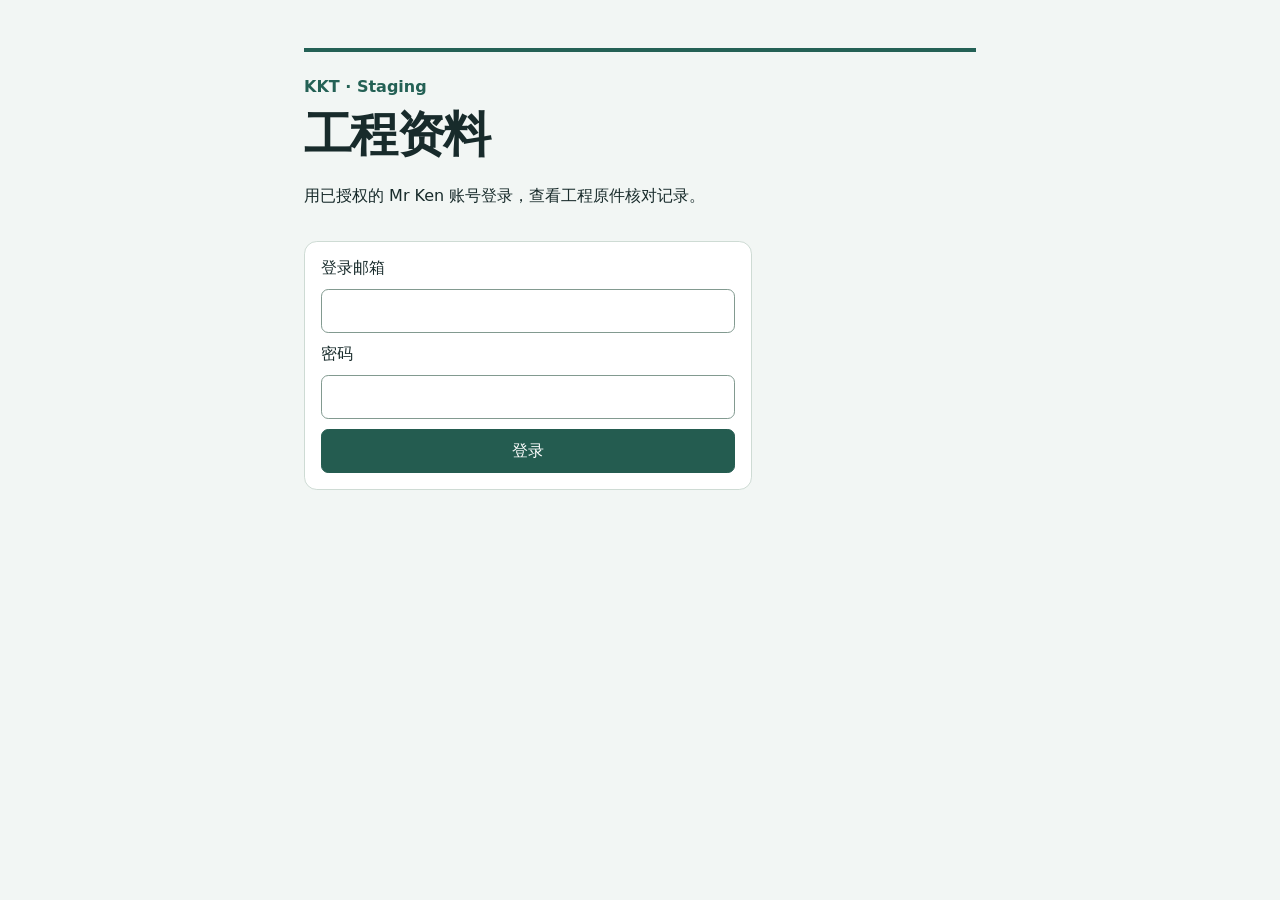
==== ken-mobile-staging.html @ 74577dd8 "Add protected Ken Mobile Staging review entry" ====
<!doctype html>
<html lang="zh-Hans">
<head>
  <meta charset="utf-8">
  <meta name="viewport" content="width=device-width, initial-scale=1">
  <meta name="robots" content="noindex, nofollow">
  <meta name="referrer" content="no-referrer">
  <meta http-equiv="Content-Security-Policy" content="default-src 'none'; script-src 'self'; style-src 'self'; connect-src https://qacmlpqtiwwmrypxnnlp.supabase.co; base-uri 'none'; form-action 'none'; object-src 'none'">
  <title>Mr Ken Mobile · 工程资料</title>
  <link rel="stylesheet" href="./ken-mobile-staging.css">
  <script src="./ken-mobile-staging.js" defer></script>
</head>
<body>
  <main>
    <header>
      <p class="eyebrow">KKT · Staging</p>
      <h1>工程资料</h1>
      <p>用已授权的 Mr Ken 账号登录，查看工程原件核对记录。</p>
    </header>

    <form id="signin">
      <label for="email">登录邮箱</label>
      <input id="email" type="email" maxlength="320" autocomplete="username" required>
      <label for="password">密码</label>
      <input id="password" type="password" maxlength="256" autocomplete="current-password" required>
      <button id="enter" type="submit">登录</button>
    </form>

    <p id="status" role="status" aria-live="polite"></p>
    <section id="results" aria-labelledby="heading" hidden>
      <div class="bar">
        <h2 id="heading">项目原件记录</h2>
        <button id="signout" type="button">登出</button>
      </div>
      <ul id="updates"></ul>
    </section>
  </main>
</body>
</html>
---- ken-mobile-staging.css ----
:root{color-scheme:light;font-family:Inter,system-ui,sans-serif;color:#182b2b;background:#f2f6f4}
*{box-sizing:border-box}
body{margin:0}
main{max-width:48rem;margin:auto;padding:clamp(1.25rem,5vw,3rem)}
header{padding:1.4rem 0 1rem;border-top:.25rem solid #246155}
h1{margin:.2rem 0;font-size:clamp(2rem,7vw,3rem);letter-spacing:-.035em}
h2{font-size:1.2rem;margin:0}
p{line-height:1.6}
.eyebrow{color:#246155;font-weight:700;margin:0}
form,li{background:white;border:1px solid #cedbd4;border-radius:.8rem;padding:1rem}
form{display:grid;gap:.65rem;max-width:28rem}
input,button{min-height:44px;font:inherit;border-radius:.45rem}
input{padding:.6rem;border:1px solid #829a90}
button{border:1px solid #245c50;background:#245c50;color:white;padding:.45rem 1rem;cursor:pointer}
button:disabled{opacity:.6;cursor:wait}
input:focus-visible,button:focus-visible{outline:3px solid #ad571a;outline-offset:3px}
.bar{display:flex;justify-content:space-between;align-items:center;gap:1rem}
ul{padding:0;list-style:none;display:grid;gap:.75rem}
li p{margin:.55rem 0 0;overflow-wrap:anywhere}
time{font-size:.88rem;color:#4b635b;display:block;margin-top:.25rem}
[hidden]{display:none!important}
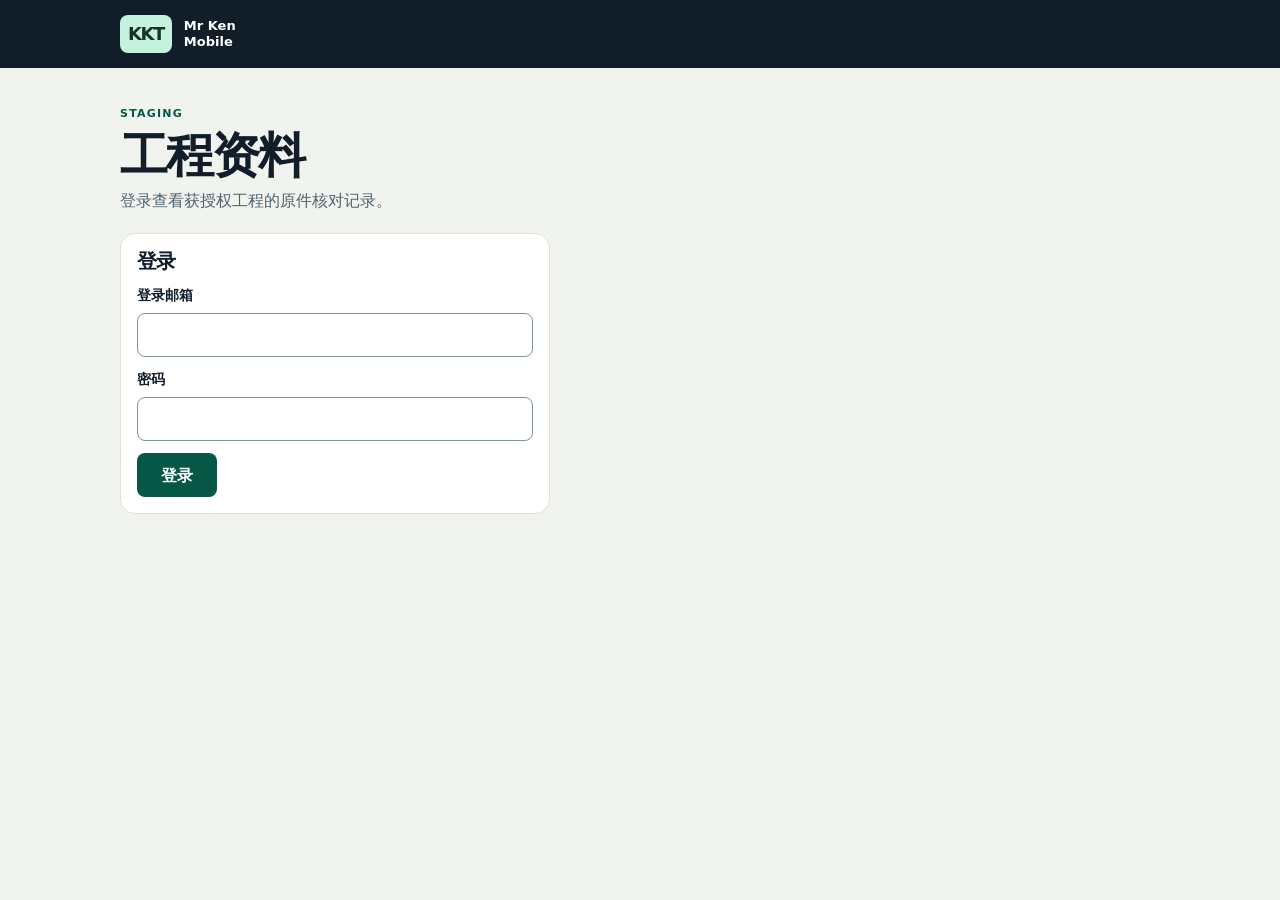
==== commit 53262b12: "Use dashboard layout on protected Ken Mobile Staging" ====
--- a/ken-mobile-staging.html
+++ b/ken-mobile-staging.html
@@ -2,23 +2,39 @@
 <html lang="zh-Hans">
 <head>
   <meta charset="utf-8">
-  <meta name="viewport" content="width=device-width, initial-scale=1">
+  <meta name="viewport" content="width=device-width,initial-scale=1,viewport-fit=cover">
+  <meta name="theme-color" content="#111d29">
+  <meta name="apple-mobile-web-app-capable" content="yes">
+  <meta name="apple-mobile-web-app-title" content="Mr Ken Mobile">
   <meta name="robots" content="noindex, nofollow">
   <meta name="referrer" content="no-referrer">
-  <meta http-equiv="Content-Security-Policy" content="default-src 'none'; script-src 'self'; style-src 'self'; connect-src https://qacmlpqtiwwmrypxnnlp.supabase.co; base-uri 'none'; form-action 'none'; object-src 'none'">
+  <meta http-equiv="Content-Security-Policy" content="default-src 'none'; script-src 'self'; style-src 'self'; img-src 'self'; connect-src https://qacmlpqtiwwmrypxnnlp.supabase.co; base-uri 'none'; form-action 'none'; object-src 'none'">
   <title>Mr Ken Mobile · 工程资料</title>
+  <link rel="icon" href="./icon.png">
+  <link rel="apple-touch-icon" href="./icon.png">
+  <link rel="stylesheet" href="./styles.css">
   <link rel="stylesheet" href="./ken-mobile-staging.css">
   <script src="./ken-mobile-staging.js" defer></script>
 </head>
 <body>
+  <header class="top">
+    <div class="top-in">
+      <a class="brand" href="#overview"><span>KKT</span><b>Mr Ken<br>Mobile</b></a>
+      <button class="quiet" id="signout" type="button" hidden>登出</button>
+    </div>
+  </header>
+
   <main>
-    <header>
-      <p class="eyebrow">KKT · Staging</p>
-      <h1>工程资料</h1>
-      <p>用已授权的 Mr Ken 账号登录，查看工程原件核对记录。</p>
-    </header>
+    <section class="hero" id="overview" aria-labelledby="overview-title">
+      <div>
+        <p class="eyebrow">STAGING</p>
+        <h1 id="overview-title">工程资料</h1>
+        <p class="sub" id="intro">登录查看获授权工程的原件核对记录。</p>
+      </div>
+    </section>
 
-    <form id="signin">
+    <form class="card login-card" id="signin" aria-labelledby="signin-title">
+      <h2 id="signin-title">登录</h2>
       <label for="email">登录邮箱</label>
       <input id="email" type="email" maxlength="320" autocomplete="username" required>
       <label for="password">密码</label>
@@ -26,14 +42,45 @@
       <button id="enter" type="submit">登录</button>
     </form>
 
-    <p id="status" role="status" aria-live="polite"></p>
-    <section id="results" aria-labelledby="heading" hidden>
-      <div class="bar">
-        <h2 id="heading">项目原件记录</h2>
-        <button id="signout" type="button">登出</button>
-      </div>
-      <ul id="updates"></ul>
-    </section>
+    <p class="status" id="status" role="status" aria-live="polite"></p>
+
+    <div id="results" hidden>
+      <nav class="tabs" aria-label="工程资料导航">
+        <a href="#overview">概览</a>
+        <a href="#records">原件记录</a>
+      </nav>
+
+      <section class="metrics" aria-label="工程资料概览">
+        <div class="metric">
+          <h2>原件记录</h2>
+          <strong id="record-count">—</strong>
+        </div>
+        <div class="metric">
+          <h2>工程</h2>
+          <strong id="project-count">—</strong>
+        </div>
+        <div class="metric">
+          <h2>最新原件日期</h2>
+          <strong id="latest-date">—</strong>
+        </div>
+      </section>
+
+      <section class="card" id="records" aria-labelledby="records-title">
+        <div class="section-head">
+          <div>
+            <h2 id="records-title">项目原件记录</h2>
+            <p class="meta" id="filter-count" aria-live="polite"></p>
+          </div>
+          <label for="project-filter">选择工程
+            <select id="project-filter">
+              <option value="">全部工程</option>
+            </select>
+          </label>
+        </div>
+        <ul class="update-list" id="updates"></ul>
+        <p class="sub empty" id="empty" hidden>此账号暂无授权的工程记录。</p>
+      </section>
+    </div>
   </main>
 </body>
 </html>
--- a/styles.css
+++ b/styles.css
@@ -0,0 +1,8 @@
+:root{color-scheme:light;--ink:#111d29;--muted:#4e6370;--paper:#f1f3ef;--line:#dbe2dd;--green:#075747;--warm:#fff1d5;--white:#fff;font-family:Inter,system-ui,-apple-system,BlinkMacSystemFont,"Segoe UI",sans-serif}
+*{box-sizing:border-box}html{scroll-padding-top:88px}body{margin:0;background:var(--paper);color:var(--ink);line-height:1.45}button,select,a{touch-action:manipulation}a{color:inherit}button,select{font:inherit}button{cursor:pointer}button:disabled{cursor:default;opacity:.6}button:focus-visible,a:focus-visible,select:focus-visible{outline:3px solid #008f75;outline-offset:3px}
+.top{background:var(--ink);color:var(--white);padding-top:env(safe-area-inset-top);position:sticky;z-index:2;top:0}.top-in{max-width:1080px;margin:auto;min-height:68px;display:flex;align-items:center;justify-content:space-between;gap:12px;padding:8px max(20px,env(safe-area-inset-right)) 8px max(20px,env(safe-area-inset-left))}.brand{display:flex;gap:12px;align-items:center;text-decoration:none;font-size:13px;line-height:1.2}.brand span{background:#c4f2dc;color:#163429;padding:8px;border-radius:8px;font-size:18px;font-weight:850;letter-spacing:-.08em}.quiet{background:none;border:1px solid #71828d;color:white;border-radius:999px;padding:9px 14px;min-height:44px;font-size:14px}
+main{max-width:1080px;margin:auto;padding:28px max(20px,env(safe-area-inset-right)) 22px max(20px,env(safe-area-inset-left))}.hero{display:flex;align-items:end;justify-content:space-between;gap:18px;padding:10px 0 20px}.eyebrow{font-size:11px;color:var(--green);font-weight:800;letter-spacing:.11em;margin:0 0 8px}h1,h2,p{margin-top:0}h1{font-size:clamp(1.75rem,5.3vw,3rem);letter-spacing:-.045em;line-height:1.05;margin-bottom:9px}h2{font-size:1.27rem;line-height:1.15;letter-spacing:-.025em;margin-bottom:10px}.sub{color:var(--muted);margin:0}.sync{display:grid;min-width:max-content;color:var(--muted);font-size:12px}.sync b{color:var(--ink)}.sync time{font-variant-numeric:tabular-nums}.tabs{display:flex;gap:10px;margin:0 0 14px}.tabs a{display:grid;place-items:center;text-decoration:none;min-height:44px;padding:0 16px;border-radius:999px;background:#e1e8e3;font-weight:700;font-size:14px}.tabs a:first-child{background:var(--green);color:white}
+.metrics,.operations{display:grid;grid-template-columns:repeat(3,minmax(0,1fr));gap:12px;margin-bottom:14px}.metric,.mini,.card{background:var(--white);border:1px solid var(--line);border-radius:15px;padding:16px}.metric>strong{font-size:clamp(1.02rem,3vw,1.55rem);display:block;margin:7px 0 1px;letter-spacing:-.035em}.metric>span,.mini>span,.meta{font-size:12px;color:var(--muted)}.metric h2,.mini h2{font-size:.9rem;margin:0}.metric:first-child{background:var(--warm);border-color:#ebd5a9}.card{margin-bottom:14px}.section-head{display:flex;align-items:end;justify-content:space-between;gap:10px;margin-bottom:10px}.section-head h2{margin-bottom:0}.section-head label{font-size:12px;color:var(--muted)}select{display:block;min-height:44px;border:1px solid #83968c;border-radius:8px;background:white;color:var(--ink);padding:5px 7px;max-width:100%}
+.claim{width:100%;display:grid;grid-template-columns:1fr auto;gap:6px;align-items:center;text-align:left;border:0;border-top:1px solid var(--line);background:white;color:var(--ink);padding:13px 2px;min-height:70px}.claim:hover{background:#f4faf7}.claim b,.claim small{display:block}.claim small{color:var(--muted);margin-top:3px}.claim .total{text-align:right;font-weight:750;font-variant-numeric:tabular-nums}.pill{display:inline-block;background:#e8f4ed;color:var(--green);padding:3px 8px;border-radius:999px;font-size:11px}.mini p{margin:8px 0 4px}.mini h2{min-height:2em}.rent{padding:10px 0;border-top:1px solid var(--line)}.rent p{margin:0}footer{max-width:1080px;margin:auto;padding:0 20px max(16px,env(safe-area-inset-bottom));color:var(--muted);font-size:13px}
+dialog{border:1px solid var(--line);border-radius:16px;width:min(calc(100% - 26px),680px);max-height:85vh;overflow:auto;padding:17px;color:var(--ink);background:white}dialog::backdrop{background:#101c29aa}.dialog-head{display:flex;align-items:start;justify-content:space-between;gap:10px}.dialog-head button,.actions button,.actions a{background:var(--green);color:white;border:0;text-decoration:none;font:inherit;font-weight:700;padding:11px 13px;min-height:44px;border-radius:8px}.actions{display:flex;flex-wrap:wrap;gap:8px}dl{display:grid;grid-template-columns:1fr 1fr;gap:6px 14px}dt{color:var(--muted);font-size:13px}dd{margin:0;overflow-wrap:anywhere}#share-status,#property-notice{color:var(--muted);font-size:13px;margin:10px 0 0}
+@media(max-width:620px){main{padding-top:15px}.hero{align-items:start;flex-direction:column;gap:12px}.metrics,.operations{grid-template-columns:repeat(2,minmax(0,1fr));gap:8px}.metric,.mini,.card{padding:12px}.metric:last-child{grid-column:1/-1}.section-head label{width:125px;flex:none}select{width:100%}.top-in{min-height:64px}.claim .total{font-size:14px}}
--- a/ken-mobile-staging.css
+++ b/ken-mobile-staging.css
@@ -1,21 +1,53 @@
-:root{color-scheme:light;font-family:Inter,system-ui,sans-serif;color:#182b2b;background:#f2f6f4}
-*{box-sizing:border-box}
-body{margin:0}
-main{max-width:48rem;margin:auto;padding:clamp(1.25rem,5vw,3rem)}
-header{padding:1.4rem 0 1rem;border-top:.25rem solid #246155}
-h1{margin:.2rem 0;font-size:clamp(2rem,7vw,3rem);letter-spacing:-.035em}
-h2{font-size:1.2rem;margin:0}
-p{line-height:1.6}
-.eyebrow{color:#246155;font-weight:700;margin:0}
-form,li{background:white;border:1px solid #cedbd4;border-radius:.8rem;padding:1rem}
-form{display:grid;gap:.65rem;max-width:28rem}
-input,button{min-height:44px;font:inherit;border-radius:.45rem}
-input{padding:.6rem;border:1px solid #829a90}
-button{border:1px solid #245c50;background:#245c50;color:white;padding:.45rem 1rem;cursor:pointer}
-button:disabled{opacity:.6;cursor:wait}
-input:focus-visible,button:focus-visible{outline:3px solid #ad571a;outline-offset:3px}
-.bar{display:flex;justify-content:space-between;align-items:center;gap:1rem}
-ul{padding:0;list-style:none;display:grid;gap:.75rem}
-li p{margin:.55rem 0 0;overflow-wrap:anywhere}
-time{font-size:.88rem;color:#4b635b;display:block;margin-top:.25rem}
-[hidden]{display:none!important}
+[hidden] { display: none !important; }
+
+.login-card {
+  display: grid;
+  gap: 8px;
+  max-width: 430px;
+}
+.login-card h2 { margin-bottom: 4px; }
+.login-card label { font-size: .875rem; font-weight: 650; }
+.login-card input {
+  width: 100%;
+  min-height: 44px;
+  padding: 8px 10px;
+  border: 1px solid #83968c;
+  border-radius: 8px;
+  font: inherit;
+  margin-bottom: 4px;
+}
+.login-card input:focus-visible {
+  outline: 3px solid #008f75;
+  outline-offset: 3px;
+}
+.login-card button {
+  min-height: 44px;
+  border: 0;
+  border-radius: 8px;
+  color: var(--white);
+  background: var(--green);
+  justify-self: start;
+  padding: 8px 24px;
+  font-weight: 700;
+}
+.status { margin: 0 0 14px; color: var(--muted); }
+.status:empty { display: none; }
+#filter-count { margin: 4px 0 0; }
+.update-list { margin: 0; padding: 0; list-style: none; }
+.update-list li { padding: 14px 0; border-top: 1px solid var(--line); }
+.update-list li:last-child { padding-bottom: 2px; }
+.update-list header {
+  display: flex;
+  flex-wrap: wrap;
+  gap: 6px 12px;
+  align-items: center;
+  justify-content: space-between;
+}
+.update-list strong, .update-list p { overflow-wrap: anywhere; }
+.update-list time { font-variant-numeric: tabular-nums; }
+.update-list p { margin: 8px 0 0; line-height: 1.55; }
+.empty { border-top: 1px solid var(--line); padding-top: 14px; }
+
+@media (max-width: 400px) {
+  .section-head label { width: 108px; }
+}
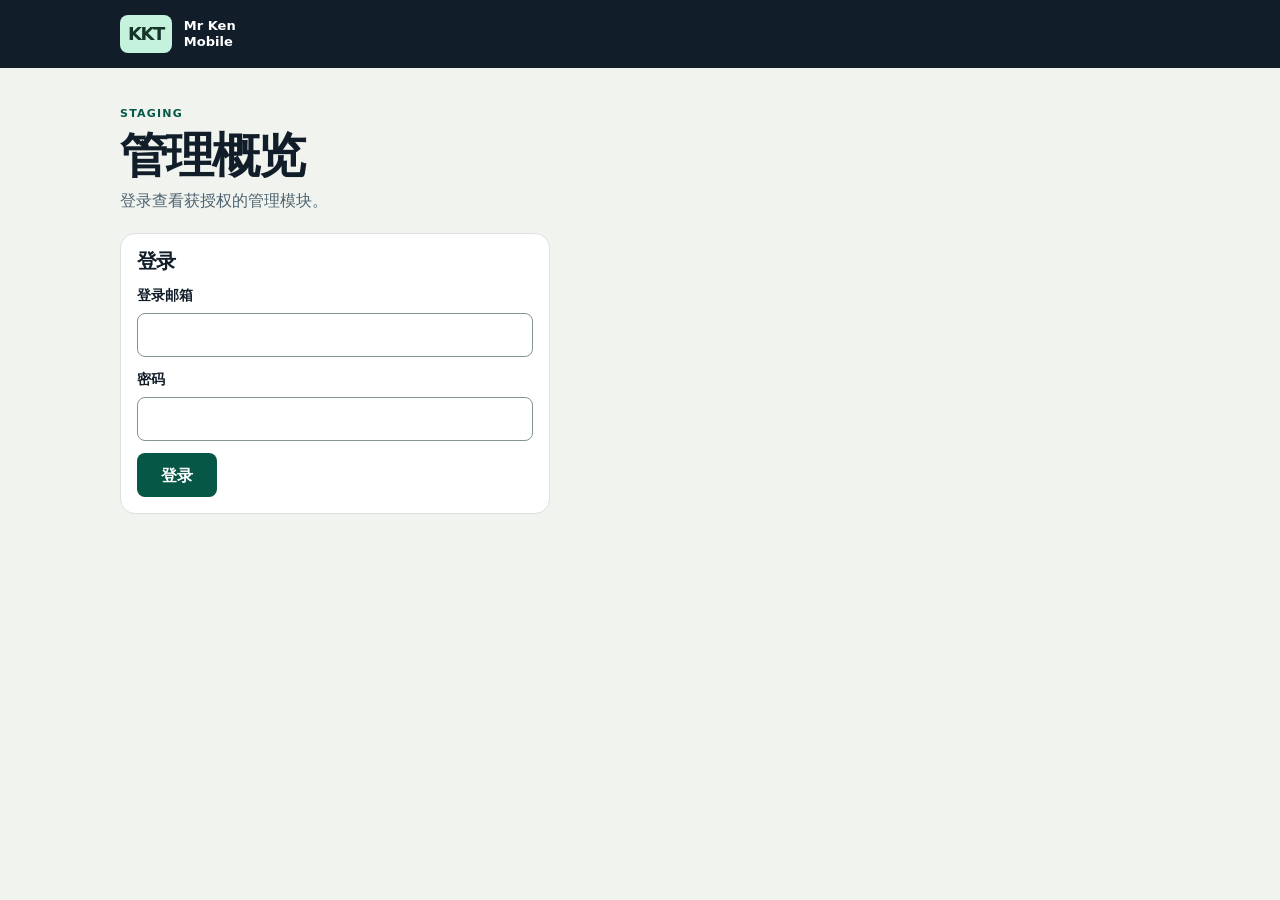
==== commit 475e9bef: "Add four scoped modules to Ken Mobile Staging" ====
--- a/ken-mobile-staging.html
+++ b/ken-mobile-staging.html
@@ -9,12 +9,12 @@
   <meta name="robots" content="noindex, nofollow">
   <meta name="referrer" content="no-referrer">
   <meta http-equiv="Content-Security-Policy" content="default-src 'none'; script-src 'self'; style-src 'self'; img-src 'self'; connect-src https://qacmlpqtiwwmrypxnnlp.supabase.co; base-uri 'none'; form-action 'none'; object-src 'none'">
-  <title>Mr Ken Mobile · 工程资料</title>
+  <title>Mr Ken Mobile · 管理概览</title>
   <link rel="icon" href="./icon.png">
   <link rel="apple-touch-icon" href="./icon.png">
   <link rel="stylesheet" href="./styles.css">
-  <link rel="stylesheet" href="./ken-mobile-staging.css">
-  <script src="./ken-mobile-staging.js" defer></script>
+  <link rel="stylesheet" href="./ken-mobile-staging.css?v=3">
+  <script src="./ken-mobile-staging.js?v=3" defer></script>
 </head>
 <body>
   <header class="top">
@@ -28,8 +28,8 @@
     <section class="hero" id="overview" aria-labelledby="overview-title">
       <div>
         <p class="eyebrow">STAGING</p>
-        <h1 id="overview-title">工程资料</h1>
-        <p class="sub" id="intro">登录查看获授权工程的原件核对记录。</p>
+        <h1 id="overview-title">管理概览</h1>
+        <p class="sub" id="intro">登录查看获授权的管理模块。</p>
       </div>
     </section>
 
@@ -45,11 +45,14 @@
     <p class="status" id="status" role="status" aria-live="polite"></p>
 
     <div id="results" hidden>
-      <nav class="tabs" aria-label="工程资料导航">
-        <a href="#overview">概览</a>
-        <a href="#records">原件记录</a>
+      <nav class="module-nav" aria-label="管理模块">
+        <button type="button" data-module="engineering" aria-pressed="true" aria-controls="engineering">工程管理</button>
+        <button type="button" data-module="workers" aria-pressed="false" aria-controls="workers">工人管理</button>
+        <button type="button" data-module="cash" aria-pressed="false" aria-controls="cash">Petty Cash 管理</button>
+        <button type="button" data-module="rent" aria-pressed="false" aria-controls="rent">私人产业租金</button>
       </nav>
 
+      <section id="engineering" aria-label="工程管理">
       <section class="metrics" aria-label="工程资料概览">
         <div class="metric">
           <h2>原件记录</h2>
@@ -80,6 +83,29 @@
         <ul class="update-list" id="updates"></ul>
         <p class="sub empty" id="empty" hidden>此账号暂无授权的工程记录。</p>
       </section>
+      </section>
+
+      <section class="card module-panel" id="workers" aria-labelledby="workers-title" hidden>
+        <h2 id="workers-title">工人管理</h2>
+        <p class="sub">工人登记、工卡及证件到期提醒。当前入口使用 Staging 测试资料。</p>
+        <a class="module-link" href="./ken-staging-login.html" target="_blank" rel="noopener noreferrer">打开工人管理</a>
+      </section>
+
+      <section class="card module-panel" id="cash" aria-labelledby="cash-title" hidden>
+        <h2 id="cash-title">Petty Cash 管理</h2>
+        <p class="sub">正在核对主管账册、收据和期初余额。</p>
+        <dl class="cash-summary">
+          <div><dt>期初余额</dt><dd>待核对</dd></div>
+          <div><dt>工程支出</dt><dd>待接入账册</dd></div>
+          <div><dt>补款</dt><dd>待接入审批记录</dd></div>
+        </dl>
+      </section>
+
+      <section class="card module-panel" id="rent" aria-labelledby="rent-title" hidden>
+        <h2 id="rent-title">私人产业租金</h2>
+        <p class="sub" id="rent-status" role="status"></p>
+        <ul class="update-list" id="rent-list"></ul>
+      </section>
     </div>
   </main>
 </body>
--- a/ken-mobile-staging.css
+++ b/ken-mobile-staging.css
@@ -51,3 +51,46 @@
 @media (max-width: 400px) {
   .section-head label { width: 108px; }
 }
+
+.module-nav {
+  display: grid;
+  grid-template-columns: repeat(4, minmax(0, 1fr));
+  gap: 8px;
+  margin-bottom: 14px;
+}
+.module-nav button {
+  min-height: 44px;
+  padding: 7px 10px;
+  border: 1px solid transparent;
+  border-radius: 12px;
+  background: #e1e8e3;
+  color: var(--ink);
+  font-weight: 700;
+}
+.module-nav button[aria-pressed="true"] { background: var(--green); color: var(--white); }
+.module-panel h2 { margin-bottom: 10px; }
+.module-link {
+  display: inline-grid;
+  place-items: center;
+  min-height: 44px;
+  margin-top: 14px;
+  padding: 8px 14px;
+  border-radius: 8px;
+  background: var(--green);
+  color: white;
+  font-weight: 700;
+  text-decoration: none;
+}
+.cash-summary { display: block; margin: 14px 0 0; }
+.cash-summary div {
+  display: flex;
+  flex-wrap: wrap;
+  justify-content: space-between;
+  gap: 6px;
+  padding: 10px 0;
+  border-top: 1px solid var(--line);
+}
+
+@media (max-width: 620px) {
+  .module-nav { grid-template-columns: repeat(2, minmax(0, 1fr)); }
+}
